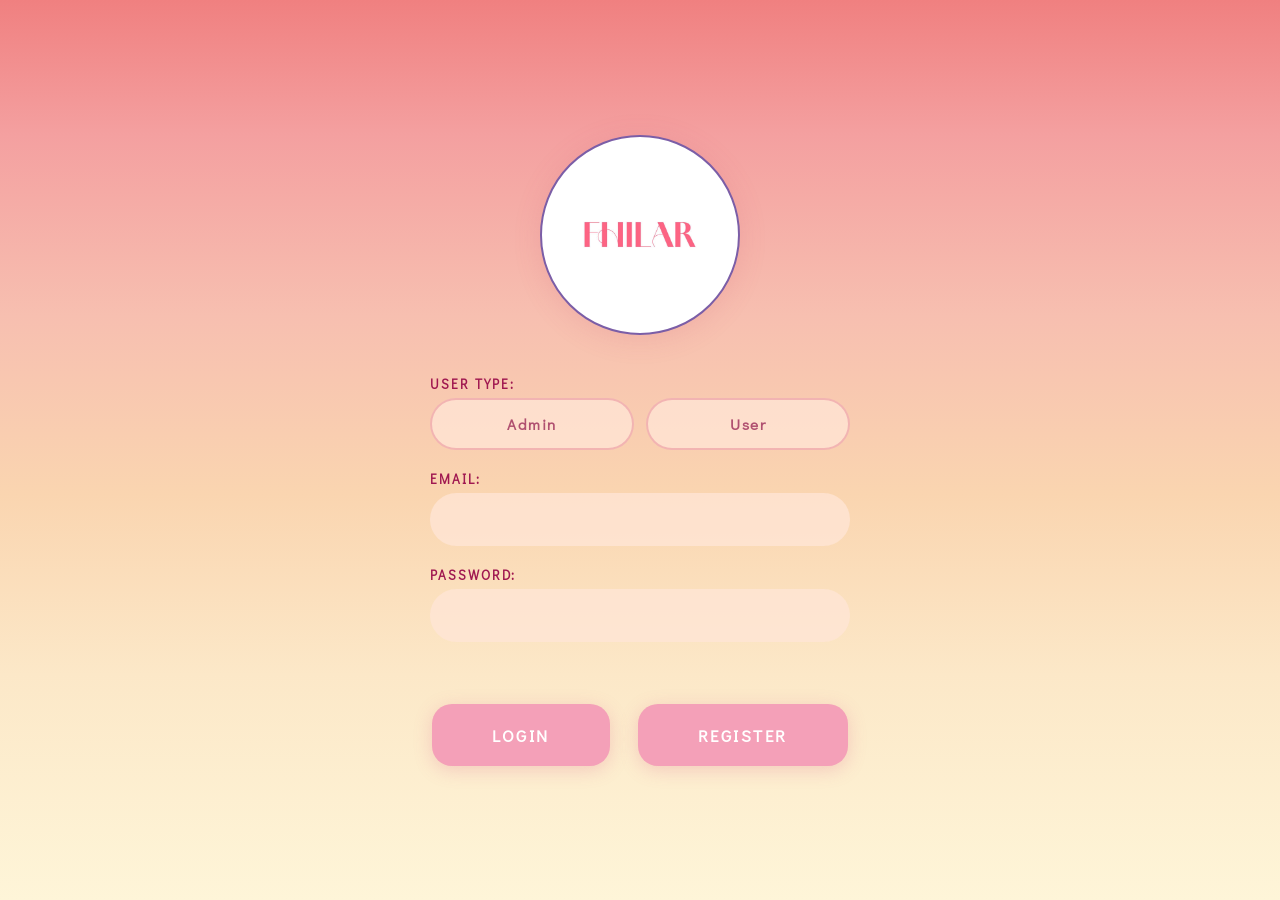
==== login/login.html @ b3da474c "Login and Register page" ====
<!DOCTYPE html>
<html lang="en">
<head>
  <meta charset="UTF-8" />
  <meta name="viewport" content="width=device-width, initial-scale=1.0"/>
  <title>FHILAR - Login</title>
  <link rel="stylesheet" href="login.css" />
  <link href="https://fonts.googleapis.com/css2?family=Didact+Gothic&family=Playfair+Display:ital,wght@0,400;0,700;1,400;1,700&family=Cormorant+Garamond:ital,wght@0,300;0,400;0,600;0,700;1,300;1,400&display=swap" rel="stylesheet"/>
</head>
<body>

  <div class="container">
    <div class="logo-circle">
      <img src="../assets/images/fhilar.jpg" alt="FHILAR Logo" class="logo-img" />
    </div>

    <div class="form-box">

      <div class="field-group">
        <label>USER TYPE:</label>
        <div class="choice-group">
          <button class="choice-btn" data-value="admin">Admin</button>
          <button class="choice-btn" data-value="user">User</button>
        </div>
        <input type="hidden" id="userType" />
      </div>

      <div class="field-group">
        <label for="email">EMAIL:</label>
        <input type="email" id="email" placeholder="" />
      </div>

      <div class="field-group">
        <label for="password">PASSWORD:</label>
        <input type="password" id="password" placeholder="" />
      </div>

      <p class="error-msg" id="errorMsg"></p>

      <div class="btn-row">
        <button class="btn" id="loginBtn">LOGIN</button>
        <button class="btn" id="registerBtn">REGISTER</button>
      </div>
    </div>
  </div>

  <script src="login.js"></script>
</body>
</html>
---- login/login.css ----
@import url('https://fonts.googleapis.com/css2?family=Didact+Gothic&family=Playfair+Display:ital,wght@0,400;0,700;1,400;1,700&family=Cormorant+Garamond:ital,wght@0,300;0,400;0,600;0,700;1,300;1,400&display=swap');

* {
  margin: 0;
  padding: 0;
  box-sizing: border-box;
}

body {
  min-height: 100vh;
  display: flex;
  align-items: center;
  justify-content: center;
  background: linear-gradient(
    to bottom,
    #f08080 0%,
    #f4a0a0 15%,
    #f7bfb0 35%,
    #fad5b0 55%,
    #fce8c8 75%,
    #fef5d8 100%
  );
  font-family: 'Didact Gothic', sans-serif;
}

.container {
  display: flex;
  flex-direction: column;
  align-items: center;
  gap: 40px;
  width: 100%;
  max-width: 520px;
  padding: 40px 20px;
  animation: fadeIn 0.6s ease;
}

@keyframes fadeIn {
  from { opacity: 0; transform: translateY(-18px); }
  to   { opacity: 1; transform: translateY(0); }
}

/* ── Logo Circle ── */
.logo-circle {
  width: 200px;
  height: 200px;
  background: #ffffff;
  border-radius: 50%;
  display: flex;
  align-items: center;
  justify-content: center;
  box-shadow: 0 4px 28px rgba(200, 80, 110, 0.15);
  border: 2.5px solid #7b5ea7;
}

.logo-img {
  width: 85%;
  height: 85%;
  object-fit: contain;
  border-radius: 50%;
}

/* ── Form Box ── */
.form-box {
  width: 100%;
  display: flex;
  flex-direction: column;
  align-items: flex-start;
  gap: 6px;
  padding: 0 30px;
}

.field-group {
  width: 100%;
  display: flex;
  flex-direction: column;
  gap: 6px;
  margin-bottom: 14px;
}

label {
  font-size: 0.82rem;
  font-weight: 700;
  letter-spacing: 2px;
  color: #a01850;
  text-transform: uppercase;
  font-family: 'Didact Gothic', sans-serif;
}

input {
  width: 100%;
  padding: 16px 24px;
  border: none;
  border-radius: 50px;
  background: rgba(255, 230, 215, 0.75);
  font-size: 1rem;
  color: #b05070;
  outline: none;
  transition: box-shadow 0.25s;
  font-family: 'Didact Gothic', sans-serif;
}

input:focus {
  box-shadow: 0 0 0 3px rgba(220, 100, 130, 0.25);
}

/* ── Error ── */
.error-msg {
  color: #cc2244;
  font-size: 0.82rem;
  min-height: 16px;
  letter-spacing: 0.5px;
  margin-bottom: 4px;
}

/* ── Buttons ── */
.btn-row {
  display: flex;
  gap: 28px;
  margin-top: 16px;
  align-self: center;
}

.btn {
  padding: 20px 60px;
  border: none;
  border-radius: 20px;
  background: #f4a0b8;
  color: #ffffff;
  font-size: 1.05rem;
  font-weight: 700;
  letter-spacing: 2.5px;
  cursor: pointer;
  font-family: 'Didact Gothic', sans-serif;
  transition: background 0.2s, transform 0.15s, box-shadow 0.2s;
  box-shadow: 0 4px 18px rgba(220, 100, 140, 0.25);
}

.btn:hover {
  background: #e8809c;
  transform: translateY(-2px);
  box-shadow: 0 6px 22px rgba(220, 100, 140, 0.35);
}

.btn:active {
  transform: translateY(0);
}
/* ── Choice Buttons (User Type) ── */
.choice-group {
  display: flex;
  gap: 12px;
}

.choice-btn {
  flex: 1;
  padding: 14px 0;
  border: 2px solid rgba(220, 100, 130, 0.35);
  border-radius: 50px;
  background: rgba(255, 230, 215, 0.75);
  color: #b05070;
  font-size: 0.95rem;
  font-weight: 700;
  letter-spacing: 1.5px;
  cursor: pointer;
  font-family: 'Didact Gothic', sans-serif;
  transition: all 0.2s;
}

.choice-btn:hover {
  background: rgba(244, 160, 184, 0.4);
  border-color: #e8809c;
  color: #a01850;
}

.choice-btn.active {
  background: #f4a0b8;
  border-color: #e8809c;
  color: #ffffff;
  box-shadow: 0 4px 14px rgba(220, 100, 140, 0.3);
}
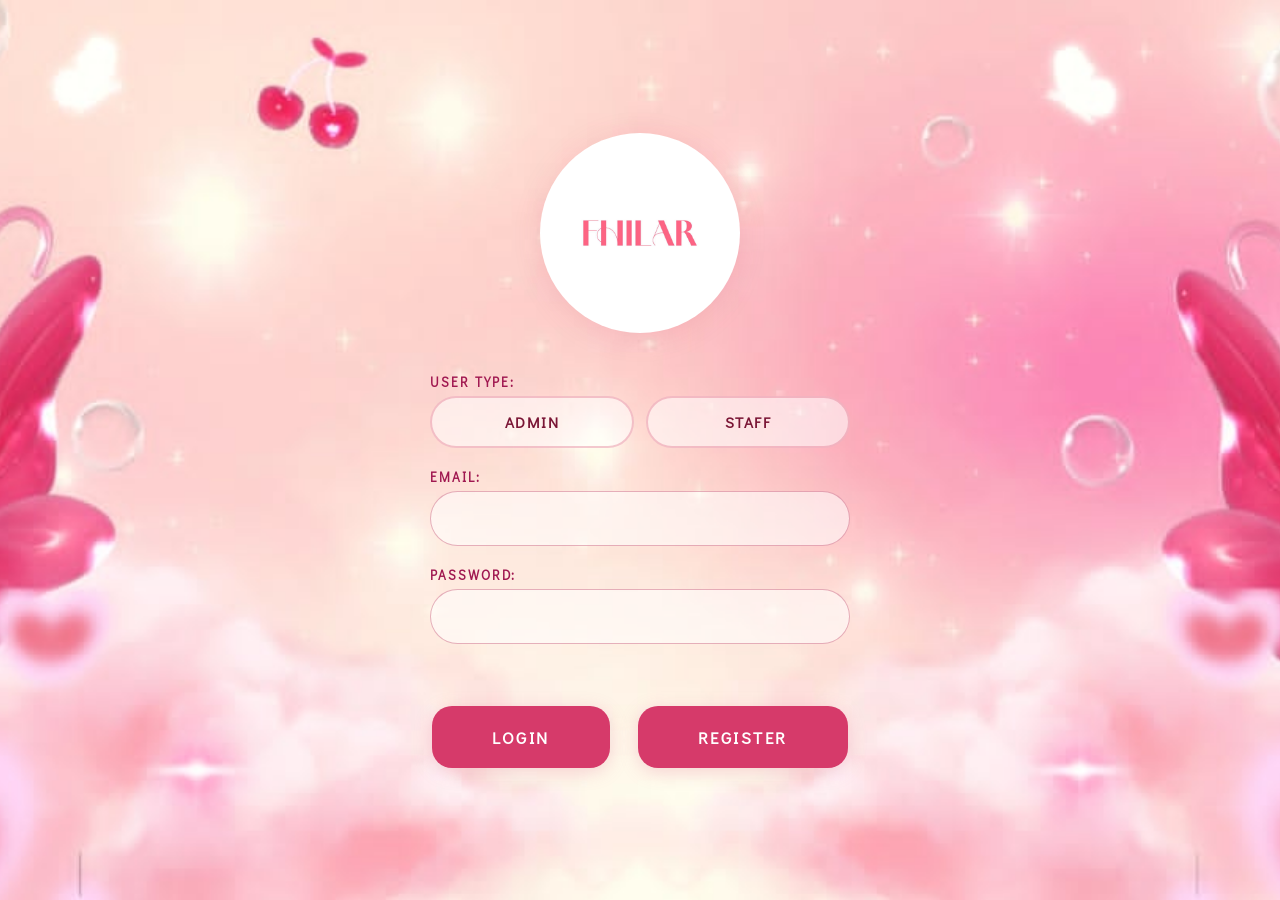
==== commit ebb0c99b: "Register and login fixed" ====
--- a/login/login.html
+++ b/login/login.html
@@ -19,8 +19,8 @@
       <div class="field-group">
         <label>USER TYPE:</label>
         <div class="choice-group">
-          <button class="choice-btn" data-value="admin">Admin</button>
-          <button class="choice-btn" data-value="user">User</button>
+          <button class="choice-btn" data-value="admin">ADMIN</button>
+          <button class="choice-btn" data-value="user">STAFF</button>
         </div>
         <input type="hidden" id="userType" />
       </div>
--- a/login/login.css
+++ b/login/login.css
@@ -11,15 +11,7 @@
   display: flex;
   align-items: center;
   justify-content: center;
-  background: linear-gradient(
-    to bottom,
-    #f08080 0%,
-    #f4a0a0 15%,
-    #f7bfb0 35%,
-    #fad5b0 55%,
-    #fce8c8 75%,
-    #fef5d8 100%
-  );
+  background: url('../assets/images/background.jpg') center center / cover no-repeat fixed;
   font-family: 'Didact Gothic', sans-serif;
 }
 
@@ -49,7 +41,7 @@
   align-items: center;
   justify-content: center;
   box-shadow: 0 4px 28px rgba(200, 80, 110, 0.15);
-  border: 2.5px solid #7b5ea7;
+  border: none;
 }
 
 .logo-img {
@@ -89,11 +81,11 @@
 input {
   width: 100%;
   padding: 16px 24px;
-  border: none;
+  border: 1.5px solid rgba(180, 40, 80, 0.35);
   border-radius: 50px;
-  background: rgba(255, 230, 215, 0.75);
+  background: rgba(255, 255, 255, 0.55);
   font-size: 1rem;
-  color: #b05070;
+  color: #7a1535;
   outline: none;
   transition: box-shadow 0.25s;
   font-family: 'Didact Gothic', sans-serif;
@@ -124,7 +116,7 @@
   padding: 20px 60px;
   border: none;
   border-radius: 20px;
-  background: #f4a0b8;
+  background: #d63a6a;
   color: #ffffff;
   font-size: 1.05rem;
   font-weight: 700;
@@ -136,7 +128,7 @@
 }
 
 .btn:hover {
-  background: #e8809c;
+  background: #b8285a;
   transform: translateY(-2px);
   box-shadow: 0 6px 22px rgba(220, 100, 140, 0.35);
 }
@@ -155,8 +147,8 @@
   padding: 14px 0;
   border: 2px solid rgba(220, 100, 130, 0.35);
   border-radius: 50px;
-  background: rgba(255, 230, 215, 0.75);
-  color: #b05070;
+  background: rgba(255, 255, 255, 0.55);
+  color: #7a1535;
   font-size: 0.95rem;
   font-weight: 700;
   letter-spacing: 1.5px;
@@ -172,7 +164,7 @@
 }
 
 .choice-btn.active {
-  background: #f4a0b8;
+  background: #d63a6a;
   border-color: #e8809c;
   color: #ffffff;
   box-shadow: 0 4px 14px rgba(220, 100, 140, 0.3);
